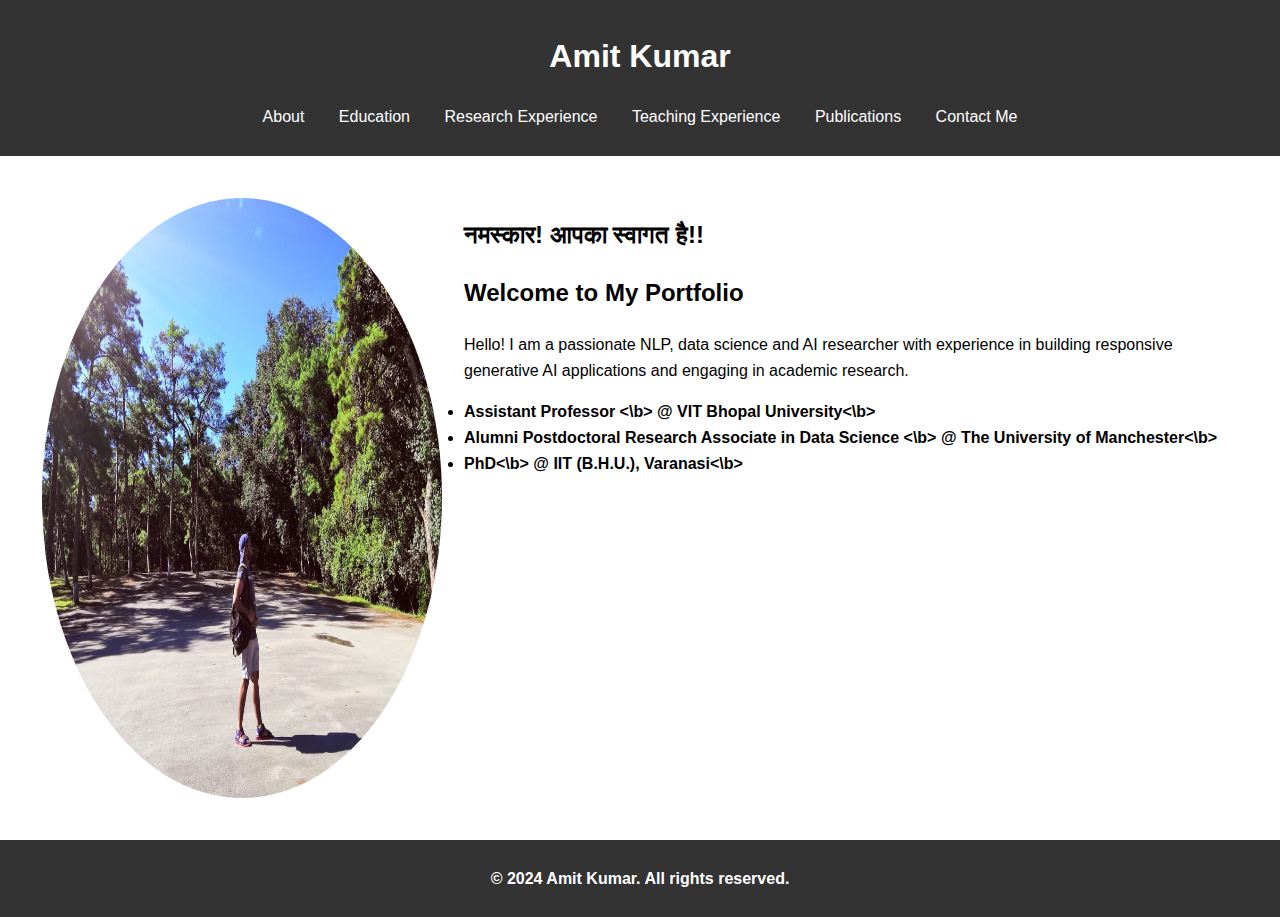
==== index.html @ 3dd78c7a "Update index.html" ====
<!DOCTYPE html>
<html lang="en">
<head>
    <meta charset="UTF-8">
    <meta name="viewport" content="width=device-width, initial-scale=1.0">
    <title>Amit Kumar</title>
    <link rel="stylesheet" href="styles.css">
</head>
<body>
    <header>
        <h1>Amit Kumar</h1>
        <nav>
            <ul>
                <li><a href="about.html">About</a></li>
                <li><a href="education.html">Education</a></li>
                <li><a href="research.html">Research Experience</a></li>
                <li><a href="teaching.html">Teaching Experience</a></li>
                <li><a href="publications.html">Publications</a></li>
                <li><a href="contact.html">Contact Me</a></li>
            </ul>
        </nav>
    </header>
    <main>
        <div class="profile-picture">
            <img src="pic1.jpg" alt="Profile Picture">
        </div>
        <section>
            <html lang="hi">
                <h2>नमस्कार! आपका स्वागत है!!</h2>
            </html>
            <h2>Welcome to My Portfolio</h2>
            <p>Hello! I am a passionate NLP, data science and AI researcher with experience in building responsive generative AI applications and engaging in academic research.</p>
            <ul>
                <li><b>Assistant Professor <\b> @ <b>VIT Bhopal University<\b></li>
                <li><b>Alumni Postdoctoral Research Associate in Data Science <\b> @ <b>The University of Manchester<\b></li>
                <li><b>PhD<\b> @ <b>IIT (B.H.U.), Varanasi<\b></li>
            </ul>
        </section>
    </main>
    <footer>
        <p>&copy; 2024 Amit Kumar. All rights reserved.</p>
    </footer>
</body>
</html>
---- styles.css ----
/* styles.css */

body {
    font-family: Arial, sans-serif;
    margin: 0;
    padding: 0;
    line-height: 1.6;
    display: flex;
    flex-direction: column;
}

header {
    background: #333;
    color: #fff;
    padding: 10px 0;
    text-align: center;
}

.profile-picture {
    float: left; /* Position the image to the left */
    width: 400px; /* Set to your desired width */
    height: 600px; /* Set to your desired height */
    overflow: hidden;
    border-radius: 50%; /* Makes the image circular */
    border: 2px solid #fff; /* Optional border */
    margin-right: 20px; /* Space between image and text */
}

.profile-picture img {
    width: 100%;
    height: 100%;
/*     height: auto; /* Maintain aspect ratio */ */
}

nav ul {
    list-style: none;
    padding: 0;
}

nav ul li {
    display: inline;
    margin: 0 15px;
}

nav ul li a {
    color: #fff;
    text-decoration: none;
}

main {
    padding: 40px; /* Increased padding for a larger height */
    min-height: 500px; /* Set a minimum height for the main section */
    overflow: auto; /* Ensure the content is scrollable if it overflows */
}

footer {
    text-align: center;
    background: #333;
    color: #fff;
    padding: 10px 0;
}

/* Responsive Styles */
@media (max-width: 600px) {
    nav ul li {
        display: block;
        margin: 5px 0;
    }
    .profile-picture {
        width: 100px; /* Adjust for smaller screens */
        height: 100px;
    }
}
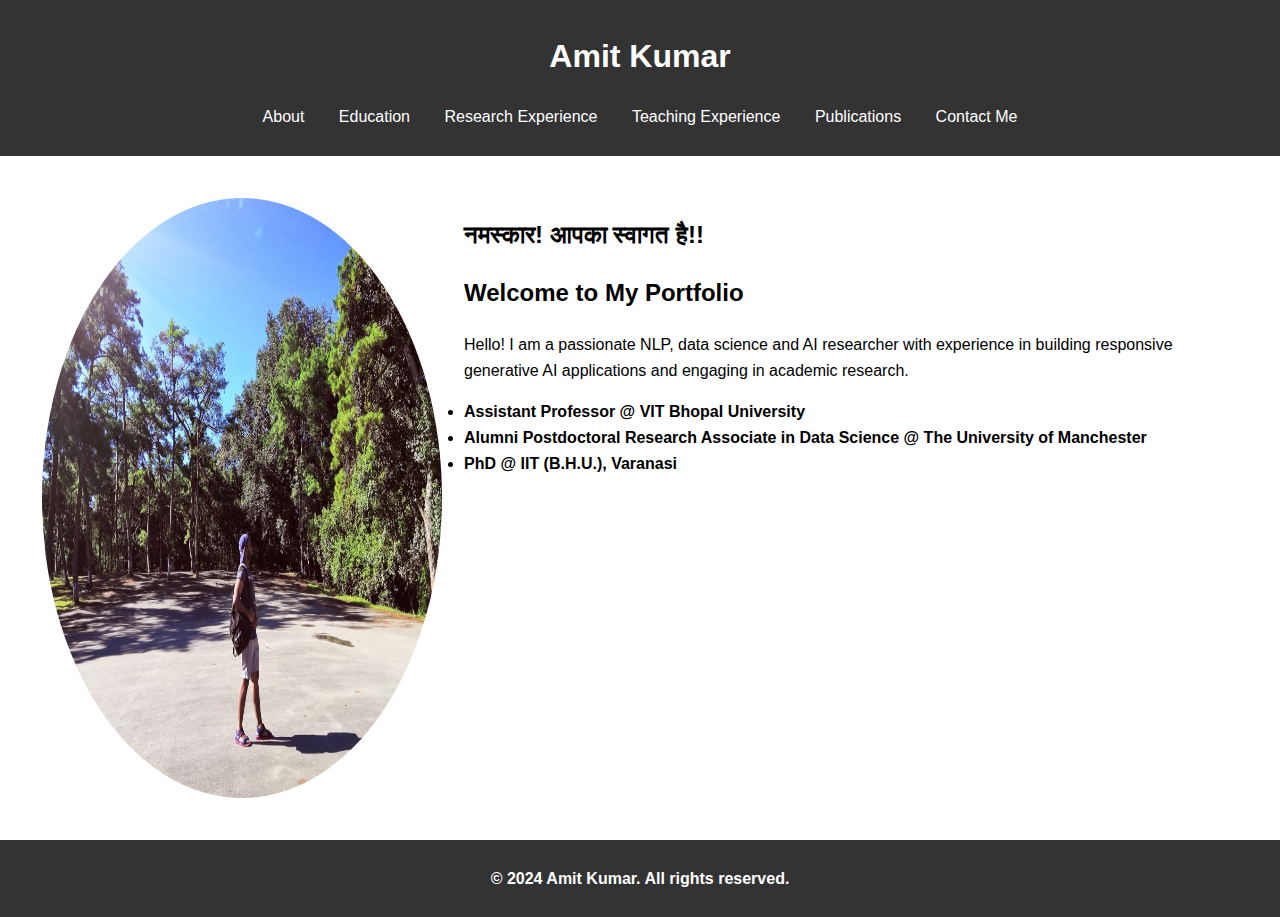
==== commit e58105f1: "Update index.html" ====
--- a/index.html
+++ b/index.html
@@ -31,9 +31,9 @@
             <h2>Welcome to My Portfolio</h2>
             <p>Hello! I am a passionate NLP, data science and AI researcher with experience in building responsive generative AI applications and engaging in academic research.</p>
             <ul>
-                <li><b>Assistant Professor <\b> @ <b>VIT Bhopal University<\b></li>
-                <li><b>Alumni Postdoctoral Research Associate in Data Science <\b> @ <b>The University of Manchester<\b></li>
-                <li><b>PhD<\b> @ <b>IIT (B.H.U.), Varanasi<\b></li>
+                <li><b>Assistant Professor @ <b>VIT Bhopal University</li>
+                <li><b>Alumni Postdoctoral Research Associate in Data Science @ <b>The University of Manchester</li>
+                <li><b>PhD @ <b>IIT (B.H.U.), Varanasi</li>
             </ul>
         </section>
     </main>
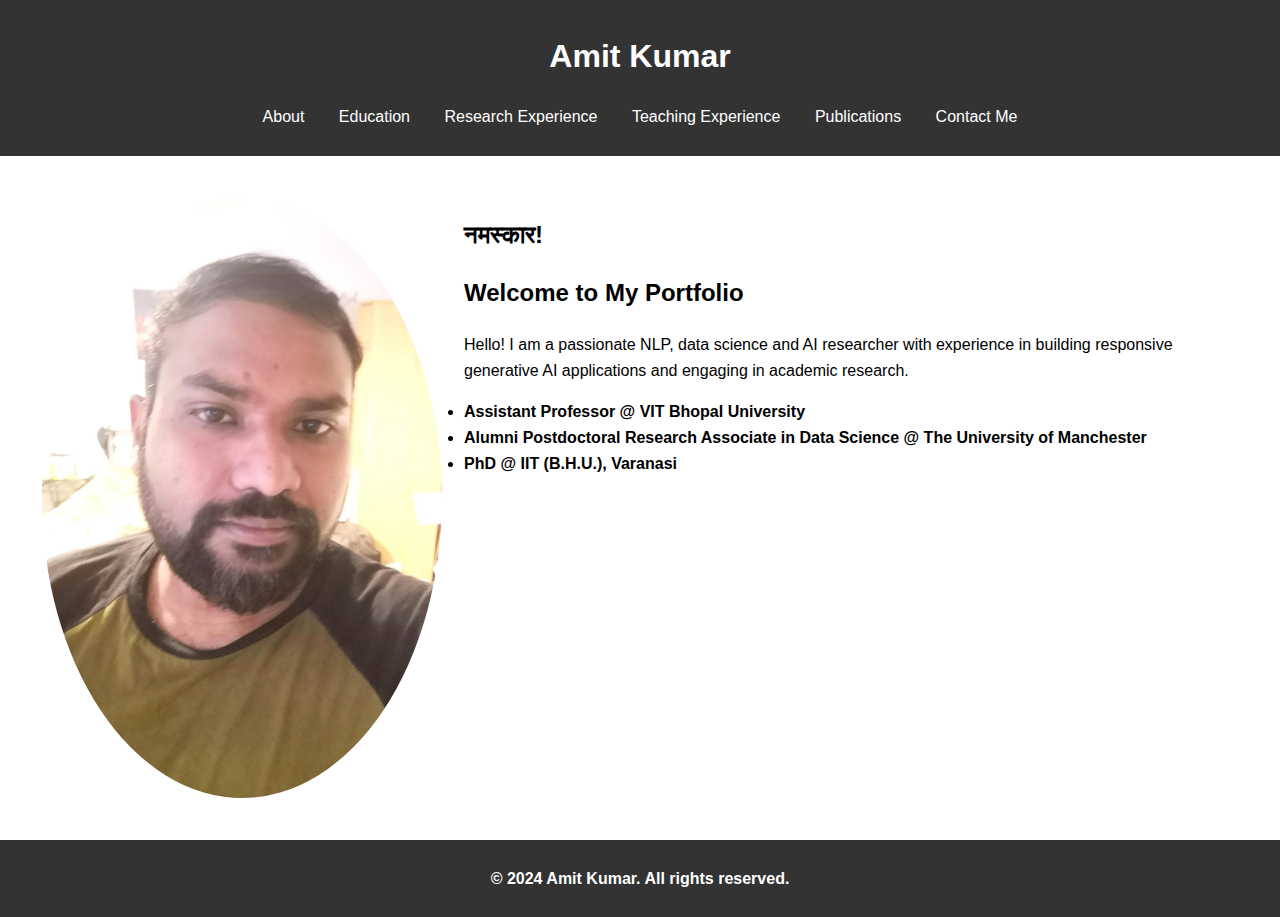
==== commit c5d2bde2: "Update index.html" ====
--- a/index.html
+++ b/index.html
@@ -26,7 +26,7 @@
         </div>
         <section>
             <html lang="hi">
-                <h2>नमस्कार! आपका स्वागत है!!</h2>
+                <h2>नमस्कार!</h2>
             </html>
             <h2>Welcome to My Portfolio</h2>
             <p>Hello! I am a passionate NLP, data science and AI researcher with experience in building responsive generative AI applications and engaging in academic research.</p>
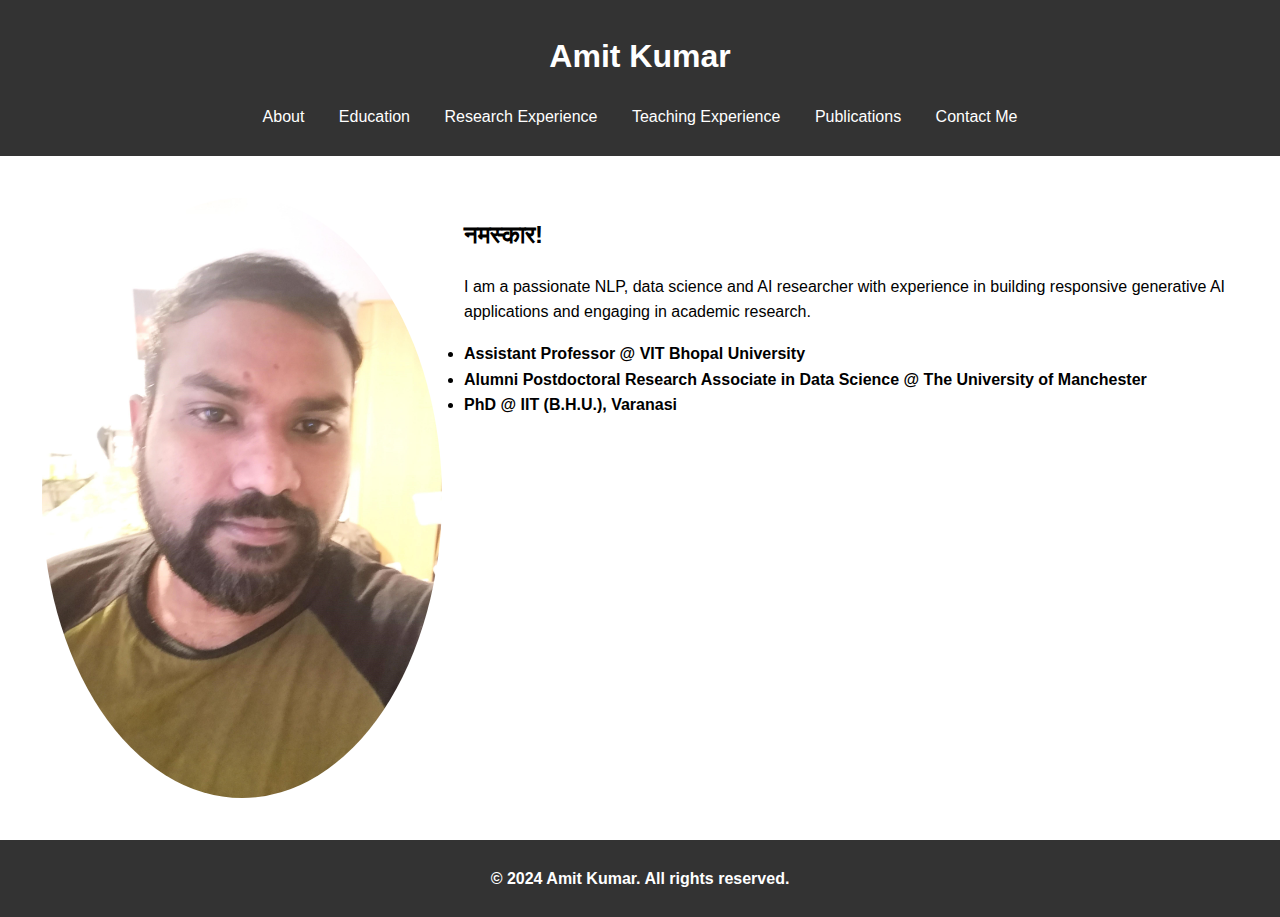
==== commit 673124a9: "Update index.html" ====
--- a/index.html
+++ b/index.html
@@ -26,10 +26,10 @@
         </div>
         <section>
             <html lang="hi">
-                <h2>नमस्कार!</h2>
+<!--                 <h2>नमस्कार!</h2> -->
             </html>
-            <h2>Welcome to My Portfolio</h2>
-            <p>Hello! I am a passionate NLP, data science and AI researcher with experience in building responsive generative AI applications and engaging in academic research.</p>
+<!--             <h2>Welcome to My Portfolio</h2> -->
+            <p><h2>नमस्कार!</h2> I am a passionate NLP, data science and AI researcher with experience in building responsive generative AI applications and engaging in academic research.</p>
             <ul>
                 <li><b>Assistant Professor @ <b>VIT Bhopal University</li>
                 <li><b>Alumni Postdoctoral Research Associate in Data Science @ <b>The University of Manchester</li>
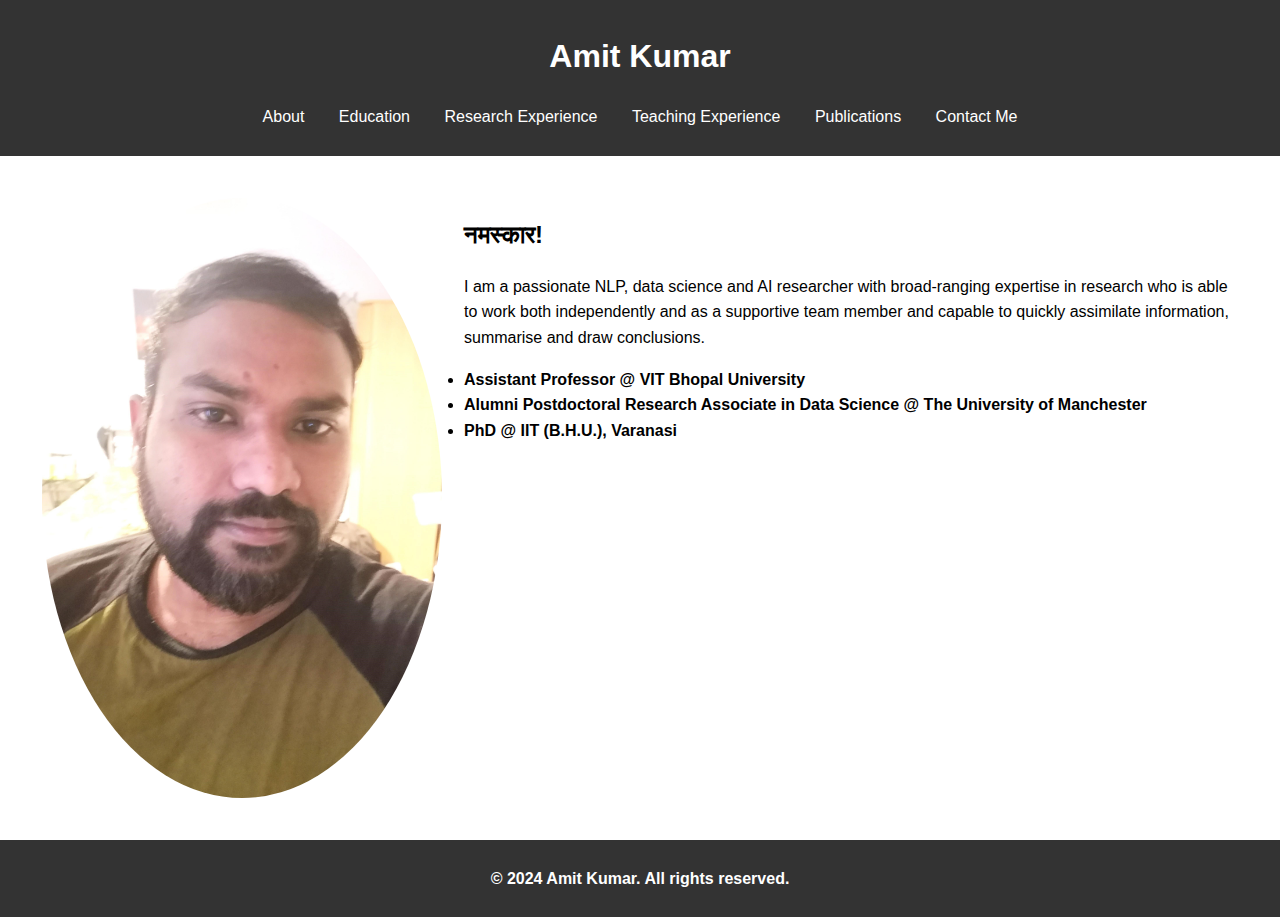
==== commit 7ce5bf96: "Update index.html" ====
--- a/index.html
+++ b/index.html
@@ -29,7 +29,7 @@
 <!--                 <h2>नमस्कार!</h2> -->
             </html>
 <!--             <h2>Welcome to My Portfolio</h2> -->
-            <p><h2>नमस्कार!</h2> I am a passionate NLP, data science and AI researcher with experience in building responsive generative AI applications and engaging in academic research.</p>
+            <p><h2>नमस्कार!</h2> I am a passionate NLP, data science and AI researcher with broad‑ranging expertise in research who is able to work both independently and as a supportive team member and capable to quickly assimilate information, summarise and draw conclusions. </p>
             <ul>
                 <li><b>Assistant Professor @ <b>VIT Bhopal University</li>
                 <li><b>Alumni Postdoctoral Research Associate in Data Science @ <b>The University of Manchester</li>
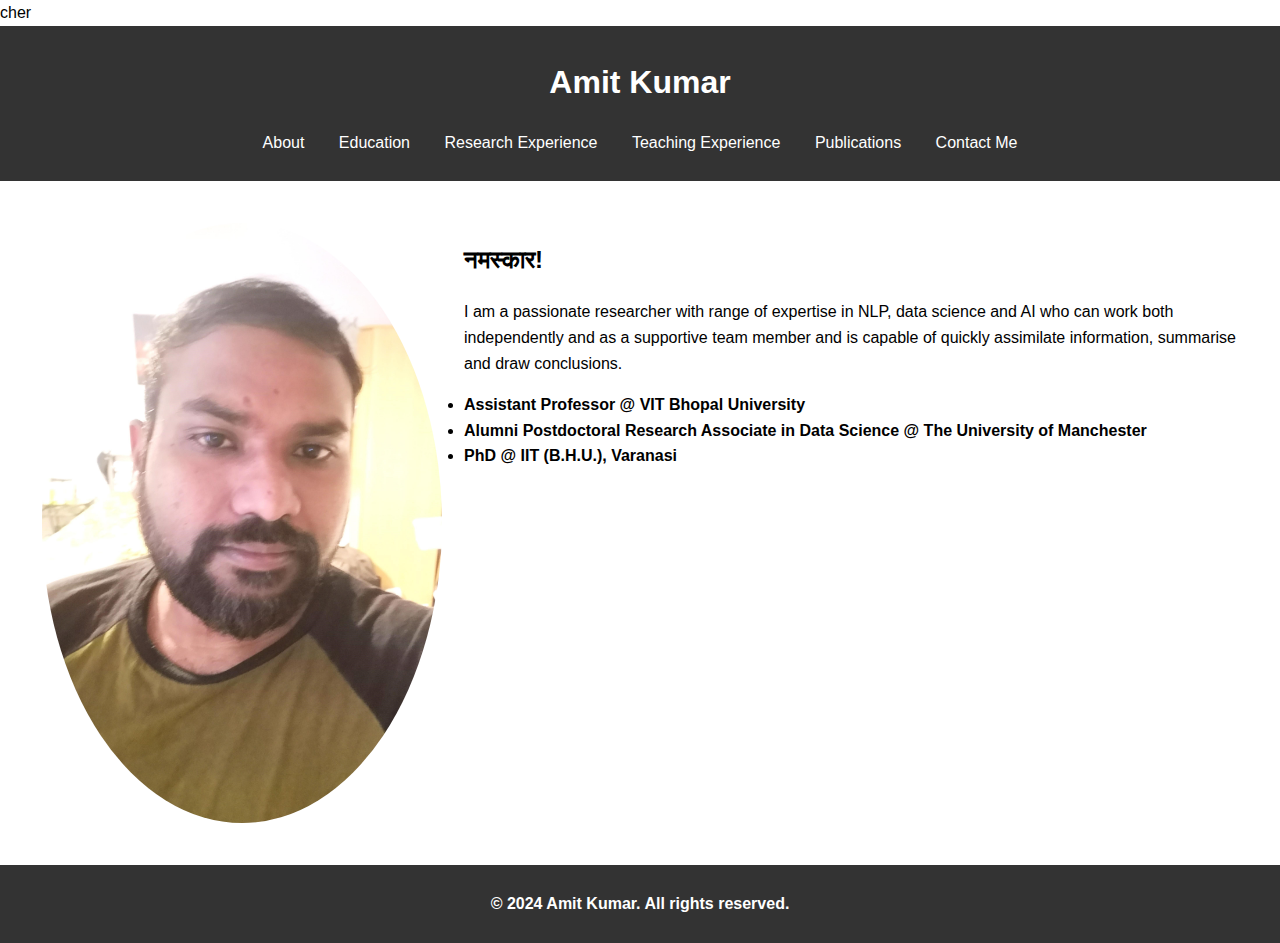
==== commit be027fac: "Update index.html" ====
--- a/index.html
+++ b/index.html
@@ -1,4 +1,4 @@
-<!DOCTYPE html>
+cher<!DOCTYPE html>
 <html lang="en">
 <head>
     <meta charset="UTF-8">
@@ -29,7 +29,7 @@
 <!--                 <h2>नमस्कार!</h2> -->
             </html>
 <!--             <h2>Welcome to My Portfolio</h2> -->
-            <p><h2>नमस्कार!</h2> I am a passionate NLP, data science and AI researcher with broad‑ranging expertise in research who is able to work both independently and as a supportive team member and capable to quickly assimilate information, summarise and draw conclusions. </p>
+            <p><h2>नमस्कार!</h2> I am a passionate researcher with range of expertise in NLP, data science and AI who can work both independently and as a supportive team member and is capable of quickly assimilate information, summarise and draw conclusions. </p>
             <ul>
                 <li><b>Assistant Professor @ <b>VIT Bhopal University</li>
                 <li><b>Alumni Postdoctoral Research Associate in Data Science @ <b>The University of Manchester</li>
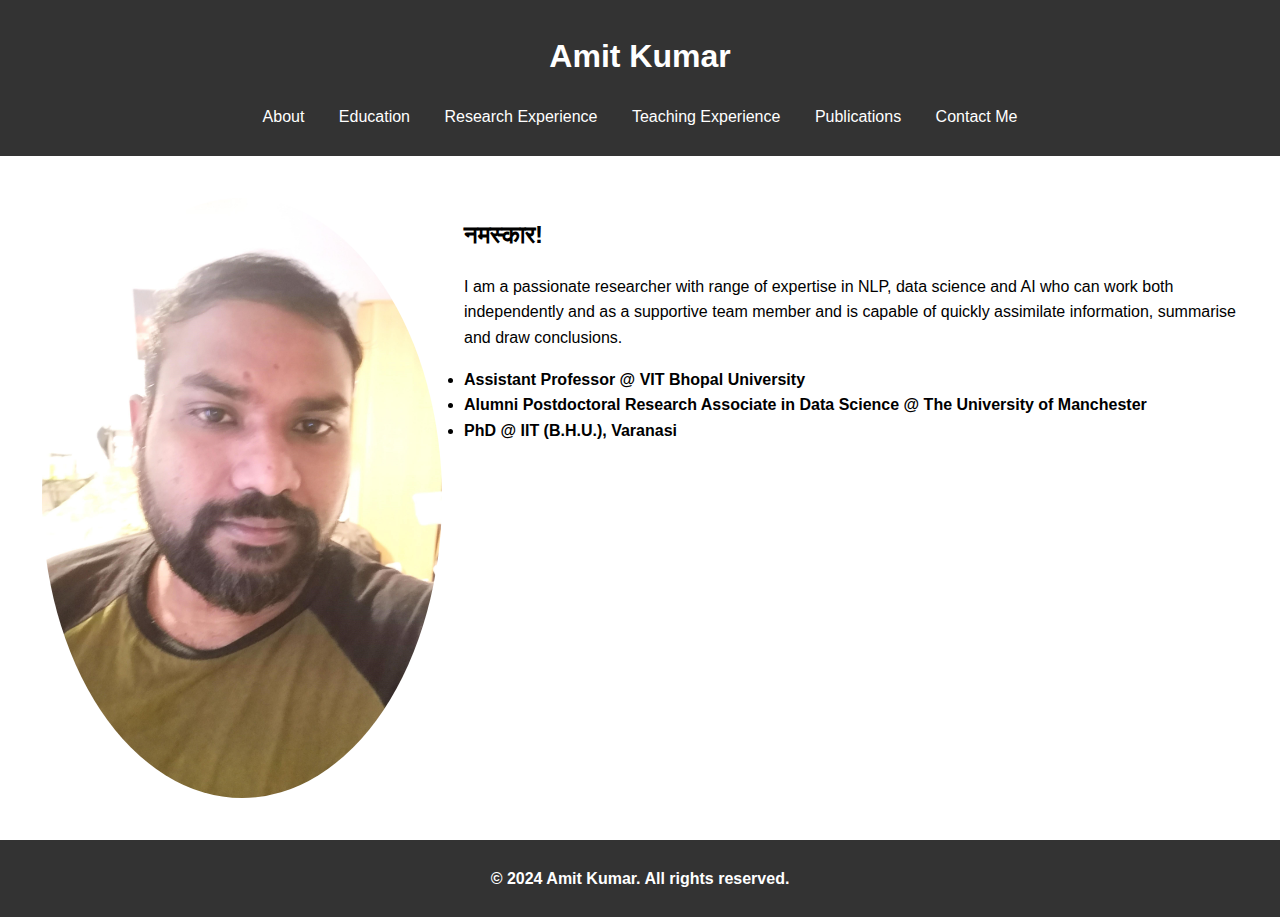
==== commit f6db7480: "Update index.html" ====
--- a/index.html
+++ b/index.html
@@ -1,4 +1,4 @@
-cher<!DOCTYPE html>
+<!DOCTYPE html>
 <html lang="en">
 <head>
     <meta charset="UTF-8">
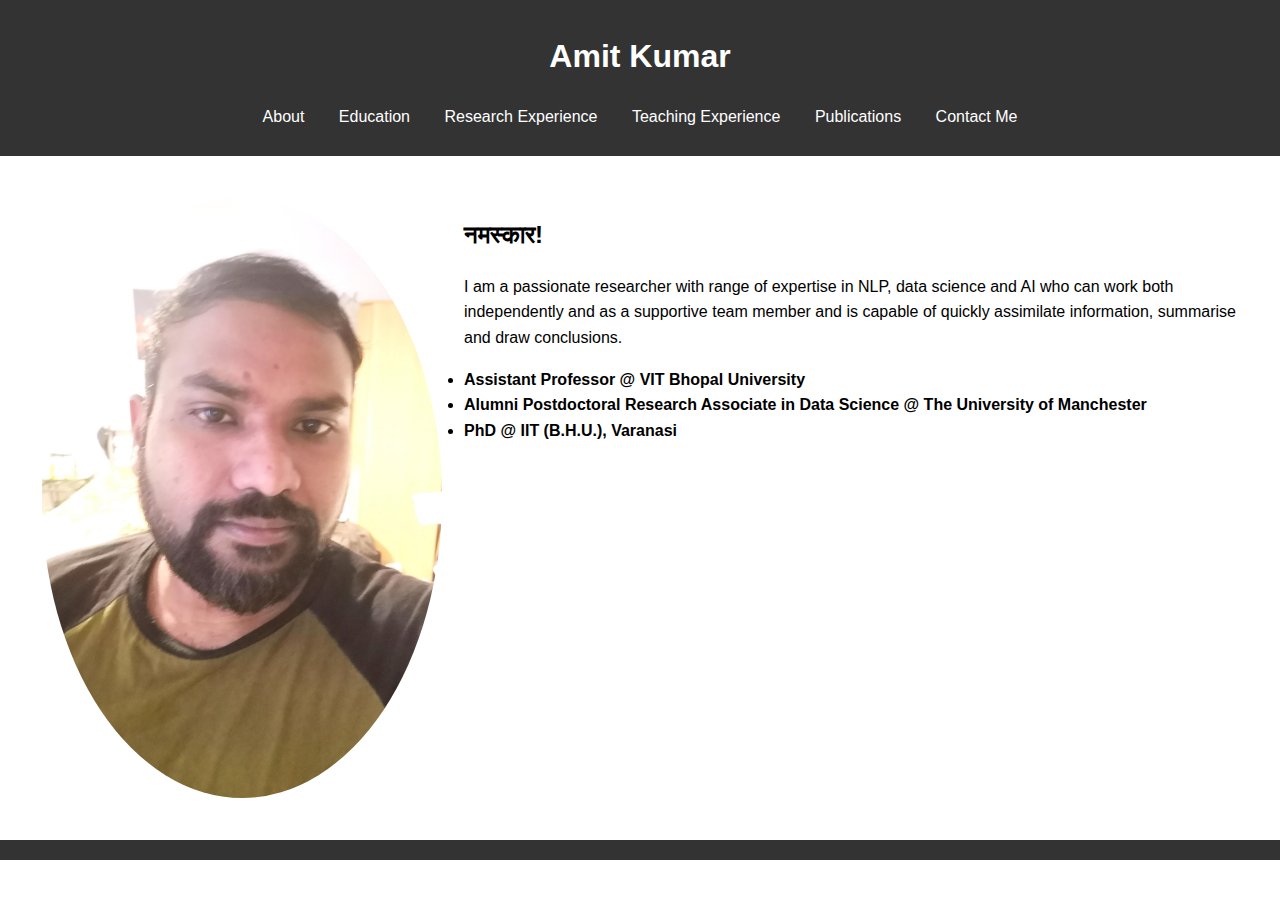
==== commit ad469efe: "Update index.html" ====
--- a/index.html
+++ b/index.html
@@ -38,7 +38,7 @@
         </section>
     </main>
     <footer>
-        <p>&copy; 2024 Amit Kumar. All rights reserved.</p>
+<!--         <p>&copy; 2024 Amit Kumar. All rights reserved.</p> -->
     </footer>
 </body>
 </html>
